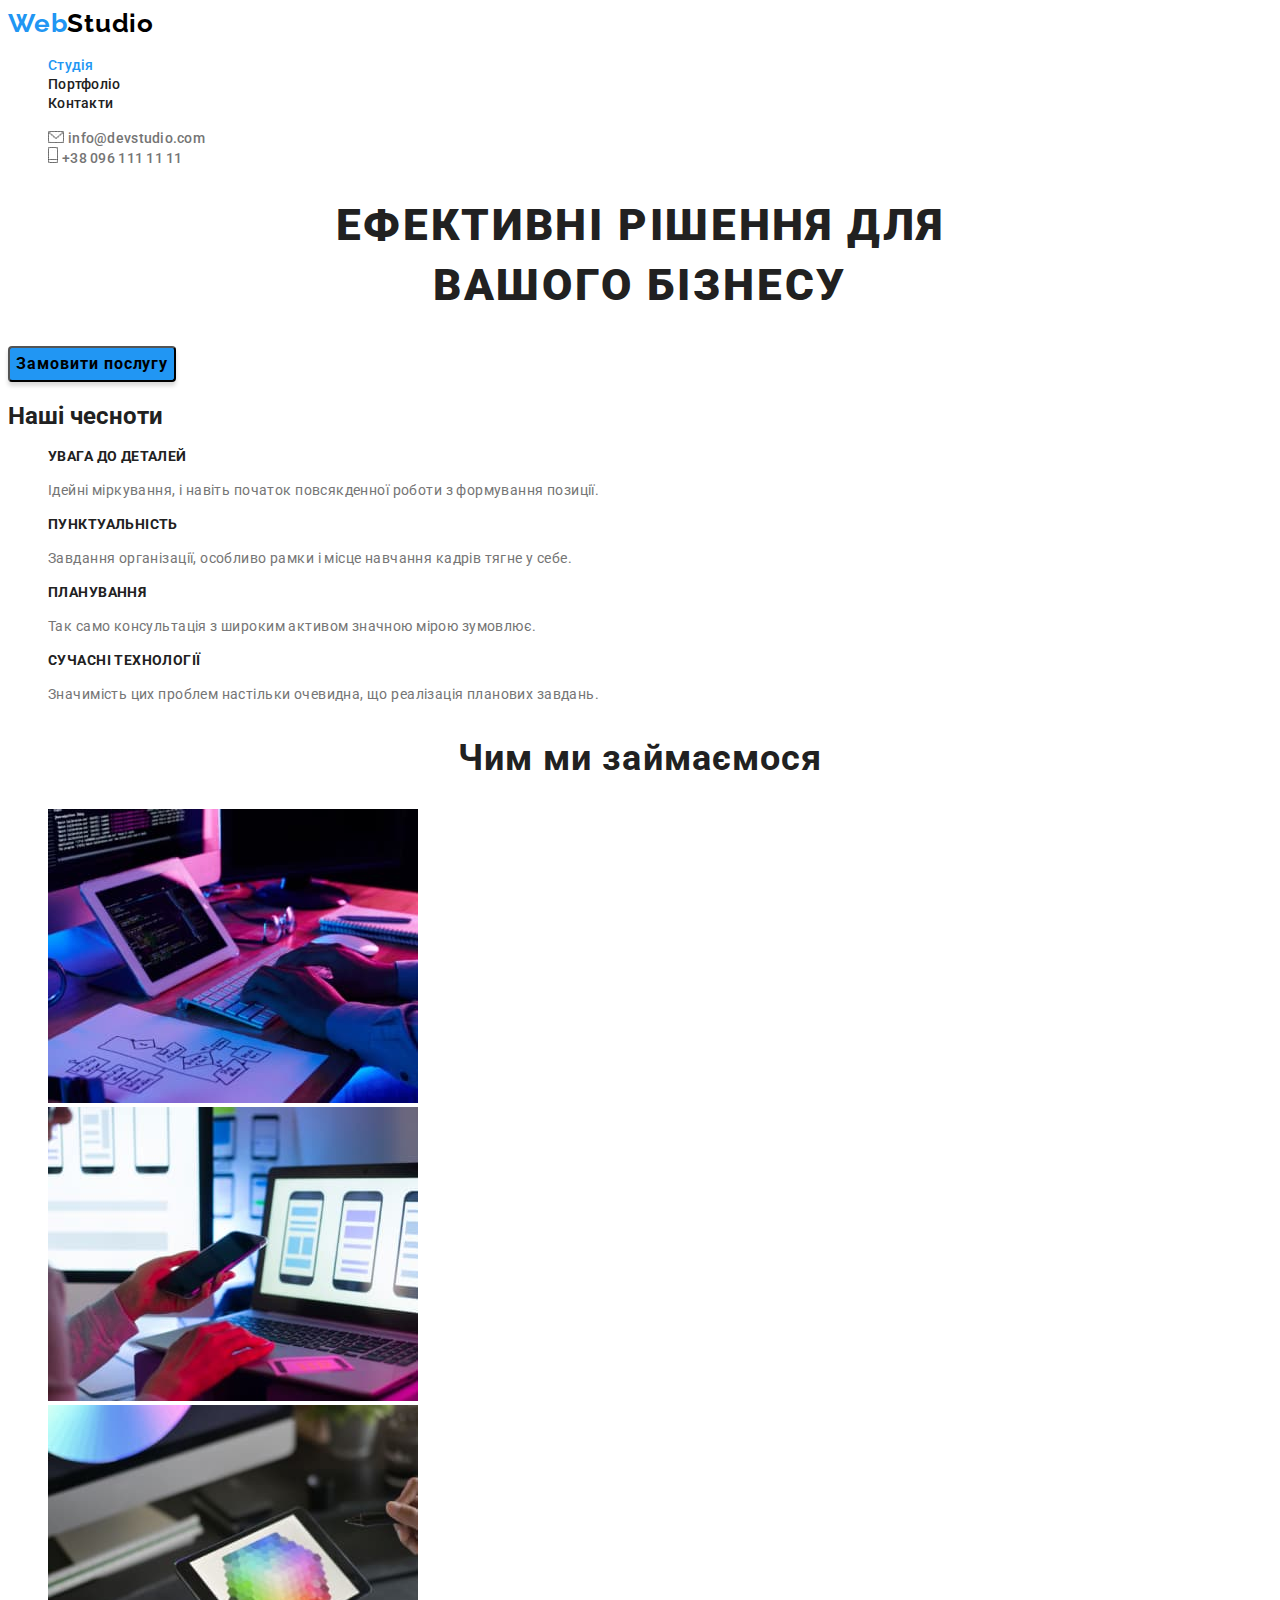
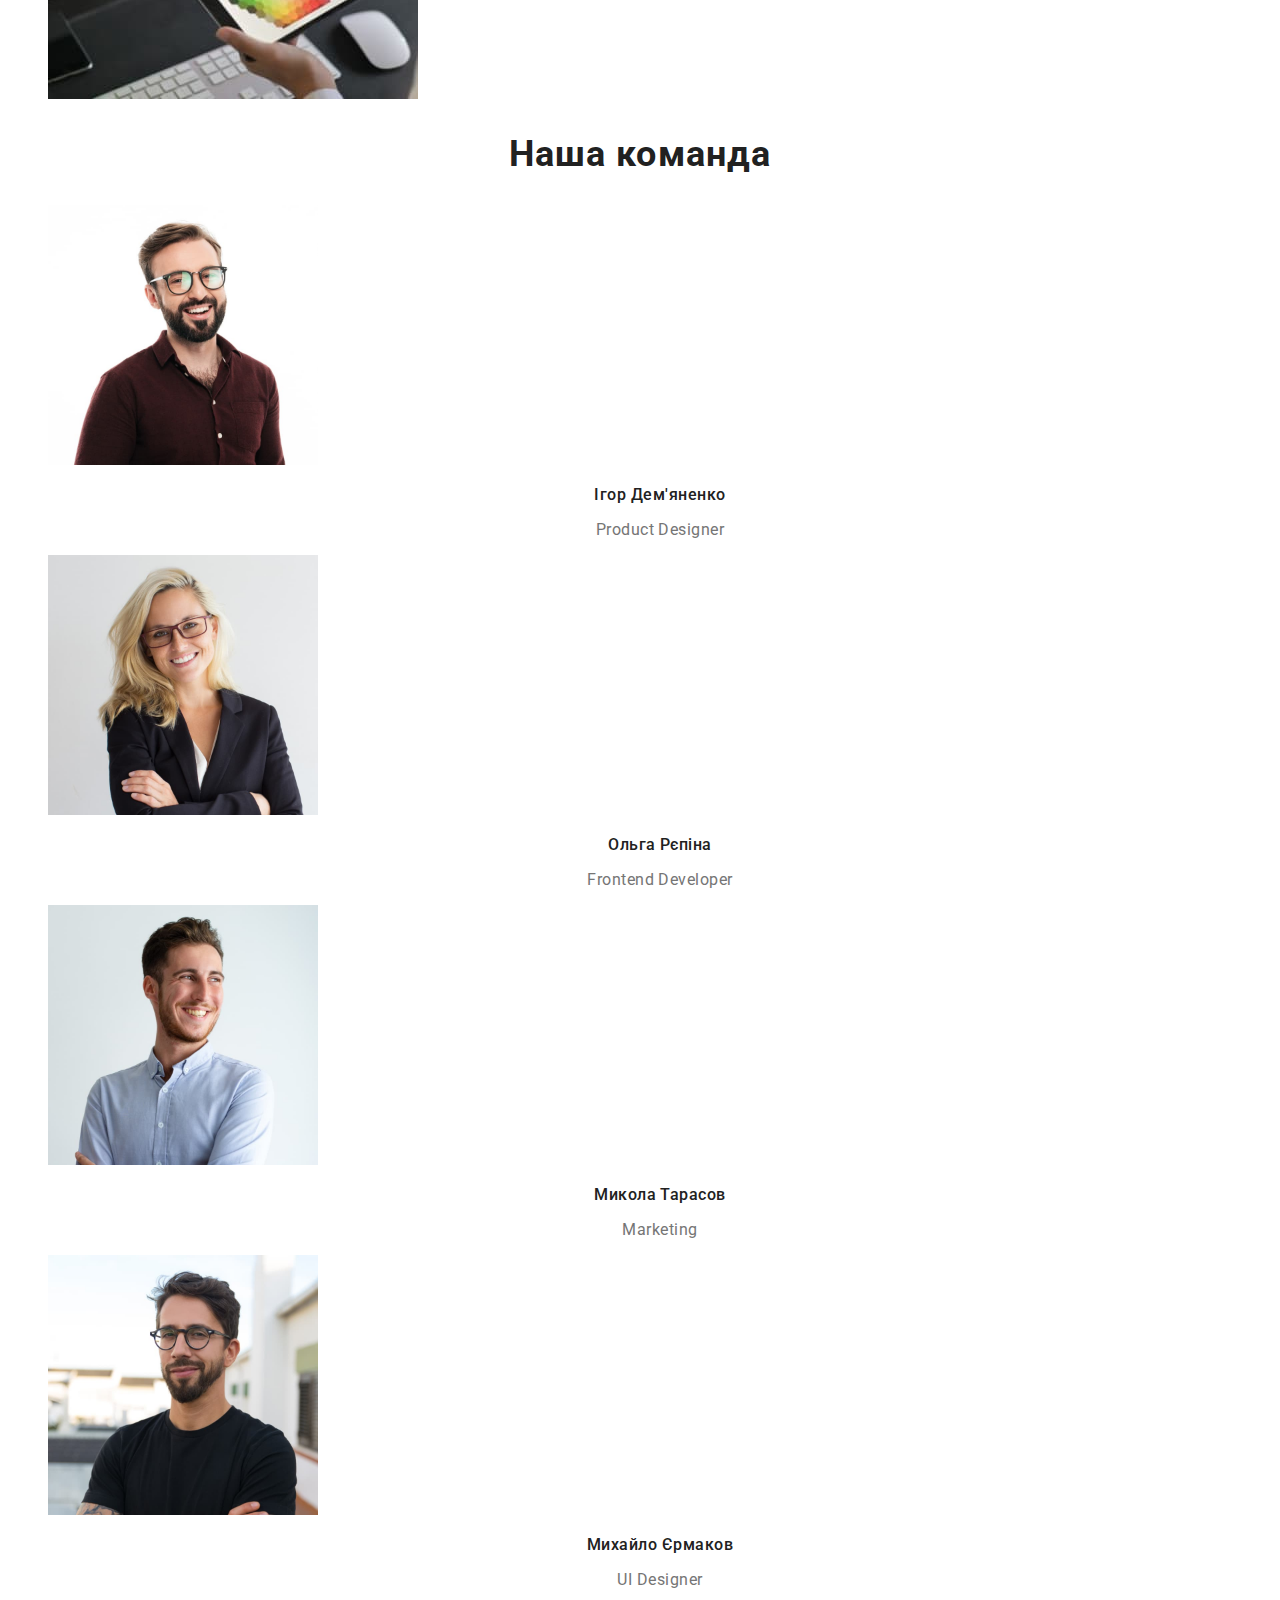
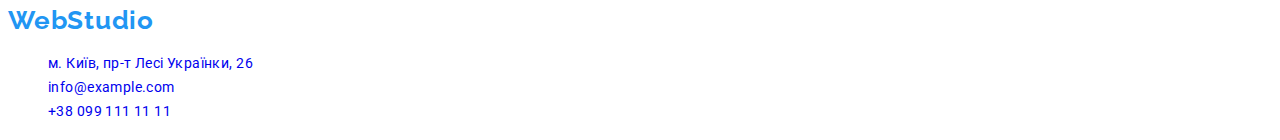
==== index.html @ ca489b7a "Друге завдання" ====
<!DOCTYPE html>
<html lang="uk">
  <head>
    <meta charset="UTF-8" />
    <meta http-equiv="X-UA-Compatible" content="IE=edge" />
    <meta name="viewport" content="width=device-width, initial-scale=1.0" />
    <title>Головна</title>
    <link rel="preconnect" href="https://fonts.googleapis.com" />
    <link rel="preconnect" href="https://fonts.gstatic.com" crossorigin />
    <link
      href="https://fonts.googleapis.com/css2?family=Raleway:wght@700&family=Roboto:wght@400;500;700;900&display=swap"
      rel="stylesheet"
    />
    <link rel="stylesheet" href="./css/styles.css" />
  </head>
  <body>
    <!-- Header -->
    <header>
      <nav class="header-nav">
        <a class="logo link" href="./index.html"
          >Web<span class="header-span-studio">Studio</span></a
        >
        <ul class="site-nav list">
          <li>
            <a class="header-list-link current link" href="./index.html"
              >Студія</a
            >
          </li>
          <li>
            <a class="header-list-link link" href="./portfolio.html"
              >Портфоліо</a
            >
          </li>
          <li>
            <a class="header-list-link link" href="#contacts">Контакти</a>
          </li>
        </ul>
      </nav>
      <ul class="list">
        <li>
          <img class="header-icon" src="./img/envelope.jpg" alt="конверт" />
          <a
            class="header-contact link"
            href="mailto:info@devstudio.com"
            target="_blank"
            >info@devstudio.com</a
          >
        </li>
        <li>
          <img class="header-icon" src="./img/telephone.jpg" alt="телефон" />
          <a
            class="header-contact link"
            href="tel:+380961111111"
            target="_blank"
            >+38 096 111 11 11</a
          >
        </li>
      </ul>
    </header>
    <main>
      <!-- Hero -->
      <section class="hero">
        <h1 class="hero-title">
          ЕФЕКТИВНІ РІШЕННЯ ДЛЯ <br />
          ВАШОГО БІЗНЕСУ
        </h1>
        <button class="modal-btn" type="button">Замовити послугу</button>
      </section>
      <!-- About -->
      <section class="about">
        <h2>Наші чесноти</h2>
        <ul class="about list">
          <li>
            <h3 class="about-title">УВАГА ДО ДЕТАЛЕЙ</h3>
            <p class="about-text">
              Ідейні міркування, і навіть початок повсякденної роботи з
              формування позиції.
            </p>
          </li>
          <li>
            <h3 class="about-title">ПУНКТУАЛЬНІСТЬ</h3>
            <p class="about-text">
              Завдання організації, особливо рамки і місце навчання кадрів тягне
              у себе.
            </p>
          </li>
          <li>
            <h3 class="about-title">ПЛАНУВАННЯ</h3>
            <p class="about-text">
              Так само консультація з широким активом значною мірою зумовлює.
            </p>
          </li>
          <li>
            <h3 class="about-title">СУЧАСНІ ТЕХНОЛОГІЇ</h3>
            <p class="about-text">
              Значимість цих проблем настільки очевидна, що реалізація планових
              завдань.
            </p>
          </li>
        </ul>
        <!-- Work -->
        <section class="work">
          <h2 class="work-title">Чим ми займаємося</h2>
          <ul class="work-list list">
            <li>
              <img
                src="./img/main-1.jpg"
                alt="photo1"
                width="370"
                height="294"
              />
            </li>
            <li>
              <img
                src="./img/main-2.jpg"
                alt="photo1"
                width="370"
                height="294"
              />
            </li>
            <li>
              <img
                src="./img/main-3.jpg"
                alt="photo1"
                width="370"
                height="294"
              />
            </li>
          </ul>
        </section>
      </section>
      <!-- Team -->
      <section class="team">
        <h2 class="team-title">Наша команда</h2>
        <ul class="team-list list">
          <li>
            <img
              src="./img/product-designer-1.jpg"
              alt="Ігор Дем'яненко Product Designer"
              width="270"
              height="260"
            />
            <h3 class="team-member-title" lang="uk">Ігор Дем'яненко</h3>
            <p class="team-member-text" lang="en">Product Designer</p>
          </li>
          <li>
            <img
              src="./img/frontend-developer-2.jpg"
              alt="Ольга Рєпіна Frontend Developer"
              width="270"
              height="260"
            />
            <h3 class="team-member-title" lang="uk">Ольга Рєпіна</h3>
            <p class="team-member-text" lang="en">Frontend Developer</p>
          </li>
          <li>
            <img
              src="./img/marketing-3.jpg"
              alt="Микола Тарасов Marketing"
              width="270"
              height="260"
            />
            <h3 class="team-member-title" lang="uk">Микола Тарасов</h3>
            <p class="team-member-text" lang="en">Marketing</p>
          </li>
          <li>
            <img
              src="./img/ui-designer-4.jpg"
              alt="Михайло Єрмаков UI Designer"
              width="270"
              height="260"
            />
            <h3 class="team-member-title" lang="uk">Михайло Єрмаков</h3>
            <p class="team-member-text" lang="en">UI Designer</p>
          </li>
        </ul>
      </section>
    </main>
    <footer>
      <a class="link logo" href="./index.html"
        >Web<span class="footer-span-studio">Studio</span></a
      >
      <address id="contacts" class="address">
        <ul class="address list">
          <li>
            <a
              class="footer-address link"
              href="https://goo.gl/maps/52CHACWSyZtGmyh28"
              target="_blank"
              >м. Київ, пр-т Лесі Українки, 26</a
            >
          </li>
          <li>
            <a
              class="footer-contact link"
              href="mailto:info@example.com"
              target="_blank"
              >info@example.com</a
            >
          </li>
          <li>
            <a
              class="footer-contact link"
              href="tel:+380991111111"
              target="_blank"
              >+38 099 111 11 11</a
            >
          </li>
        </ul>
      </address>
    </footer>
  </body>
</html>
---- css/styles.css ----
:root {
  --main-font: Roboto, sans-serif;
  --secondary-font: Raleway, sans-serif;
  --accent-color: #2196f3;
  --primary-text-color: #212121;
  --description-text-color: #757575;
  --white-text-color: #ffffff;
  --background-bt: #f5f4fa;
}

body {
  font-family: var(--main-font);
  color: var(--primary-text-color);
}

.list {
  list-style: none;
}

.link {
  text-decoration: none;
}

/* ===Start components=== */
.logo {
  font-family: var(--secondary-font);
  font-weight: 700;
  font-size: 26px;
  line-height: 1.19;
  letter-spacing: 0.03em;
  color: var(--accent-color);
}

/* ===End components=== */

/*===Start header===*/
.header-span-studio {
  font-family: var(--secondary-font);
  font-weight: 700;
  font-size: 26px;
  line-height: 1.19;
  letter-spacing: 0.03em;
  color: #000000;
}

.header-list-link {
  font-weight: 500;
  font-size: 14px;
  line-height: 1.14;
  letter-spacing: 0.02em;
  color: inherit;
}

.header-list-link:hover,
.header-list-link:focus {
  color: var(--accent-color);
}

.current {
  color: var(--accent-color);
}

.header-contact {
  font-weight: 500;
  font-size: 14px;
  line-height: 1.14;
  letter-spacing: 0.02em;
  color: var(--description-text-color);
}

.header-contact:hover,
.header-contact:focus {
  color: var(--accent-color);
}

/*===End header===*/

/*===Start hero===*/

.modal-btn {
  font-family: inherit;
  font-weight: 700;
  font-size: 16px;
  line-height: 1.88;
  display: flex;
  align-items: center;
  text-align: center;
  letter-spacing: 0.06em;
  /* color: var(--white-text-color); */
  background-color: var(--accent-color);
  cursor: pointer;
  box-shadow: 0px 4px 4px rgba(0, 0, 0, 0.15);
  border-radius: 4px;
}

.modal-btn:hover,
.modal-btn:focus {
  color: var(--white-text-color);
  background-color: var(--accent-color);
}

.hero-title {
  font-weight: 900;
  font-size: 44px;
  line-height: 1.36;
  text-align: center;
  letter-spacing: 0.06em;
  text-transform: uppercase;
  /* color: var(--white-text-color); */
}

/* ===end hero===*/

/*===Start about===*/
.about-title {
  font-weight: 700;
  font-size: 14px;
  line-height: 1.14;
  letter-spacing: 0.03em;
  text-transform: uppercase;
}

.about-text {
  font-size: 14px;
  line-height: 1.71;
  letter-spacing: 0.03em;
  color: var(--description-text-color);
}

/*===End about===*/

/*===Start work===*/
.work-title {
  font-weight: 700;
  font-size: 36px;
  line-height: 1.17;
  text-align: center;
  letter-spacing: 0.03em;
}

/*===End work===*/

/*===Start team===*/
.team-title {
  font-weight: 700;
  font-size: 36px;
  line-height: 1.17;
  text-align: center;
  letter-spacing: 0.03em;
}

.team-member-title {
  font-weight: 500;
  font-size: 16px;
  line-height: 1.19;
  text-align: center;
  letter-spacing: 0.03em;
}

.team-member-text {
  font-size: 16px;
  line-height: 1.19;
  text-align: center;
  letter-spacing: 0.03em;
  color: var(--description-text-color);
}

/*===End team===*/

/*===Start footer===*/
.address {
  font-style: normal;
}

.footer-span-studio {
  font-family: var(--secondary-font);
  font-weight: 700;
  font-size: 26px;
  line-height: 1.19;
  letter-spacing: 0.03em;
  /* color: var(--white-text-color); */
}

.footer-address {
  font-size: 14px;
  line-height: 1.71;
  letter-spacing: 0.03em;
  /* color: var(--white-text-color); */
}

.footer-contact {
  font-size: 14px;
  line-height: 1.71;
  letter-spacing: 0.03em;
  /* color: rgba(255, 255, 255, 0.6); */
}

.footer-address:hover,
.footer-address:focus,
.footer-contact:hover,
.footer-contact:focus {
  color: var(--accent-color);
}

/*=====Portfolio=====*/

.button {
  font-family: inherit;
  font-weight: 500;
  font-size: 16px;
  line-height: 1.63;
  text-align: center;
  letter-spacing: 0.03em;
  color: inherit;
  cursor: pointer;

  background: var(--background-bt);
  border-radius: 4px;
}

.button:hover,
.button:focus {
  color: var(--white-text-color);
  background-color: var(--accent-color);
  box-shadow: 0px 3px 1px rgba(0, 0, 0, 0.1), 0px 1px 2px rgba(0, 0, 0, 0.08),
    0px 2px 2px rgba(0, 0, 0, 0.12);
  border-radius: 4px;
}

.header-icon {
  background: var(--description-text-color);
}

.galary-title {
  font-weight: 700;
  font-size: 18px;
  line-height: 2;
  letter-spacing: 0.06em;
}

.galary-text {
  font-size: 16px;
  line-height: 1.88;
  letter-spacing: 0.03em;
  color: var(--description-text-color);
}
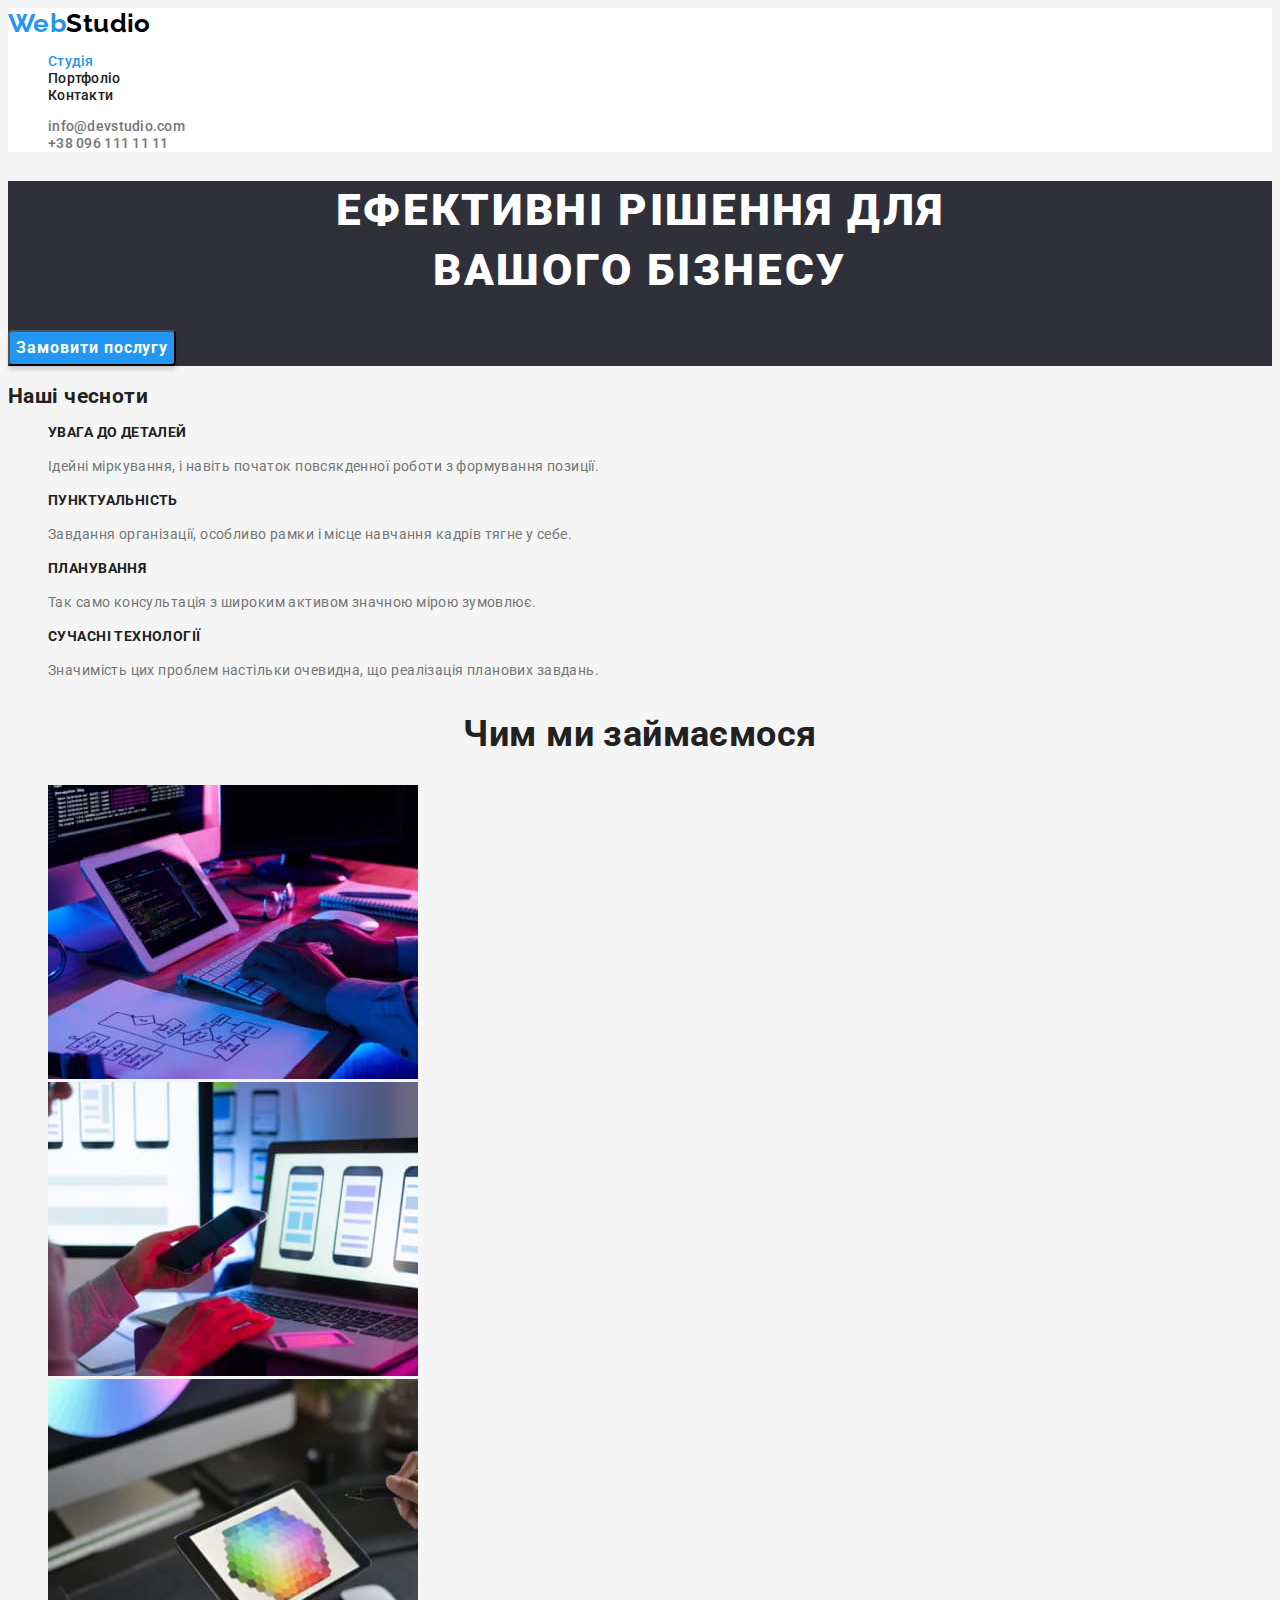
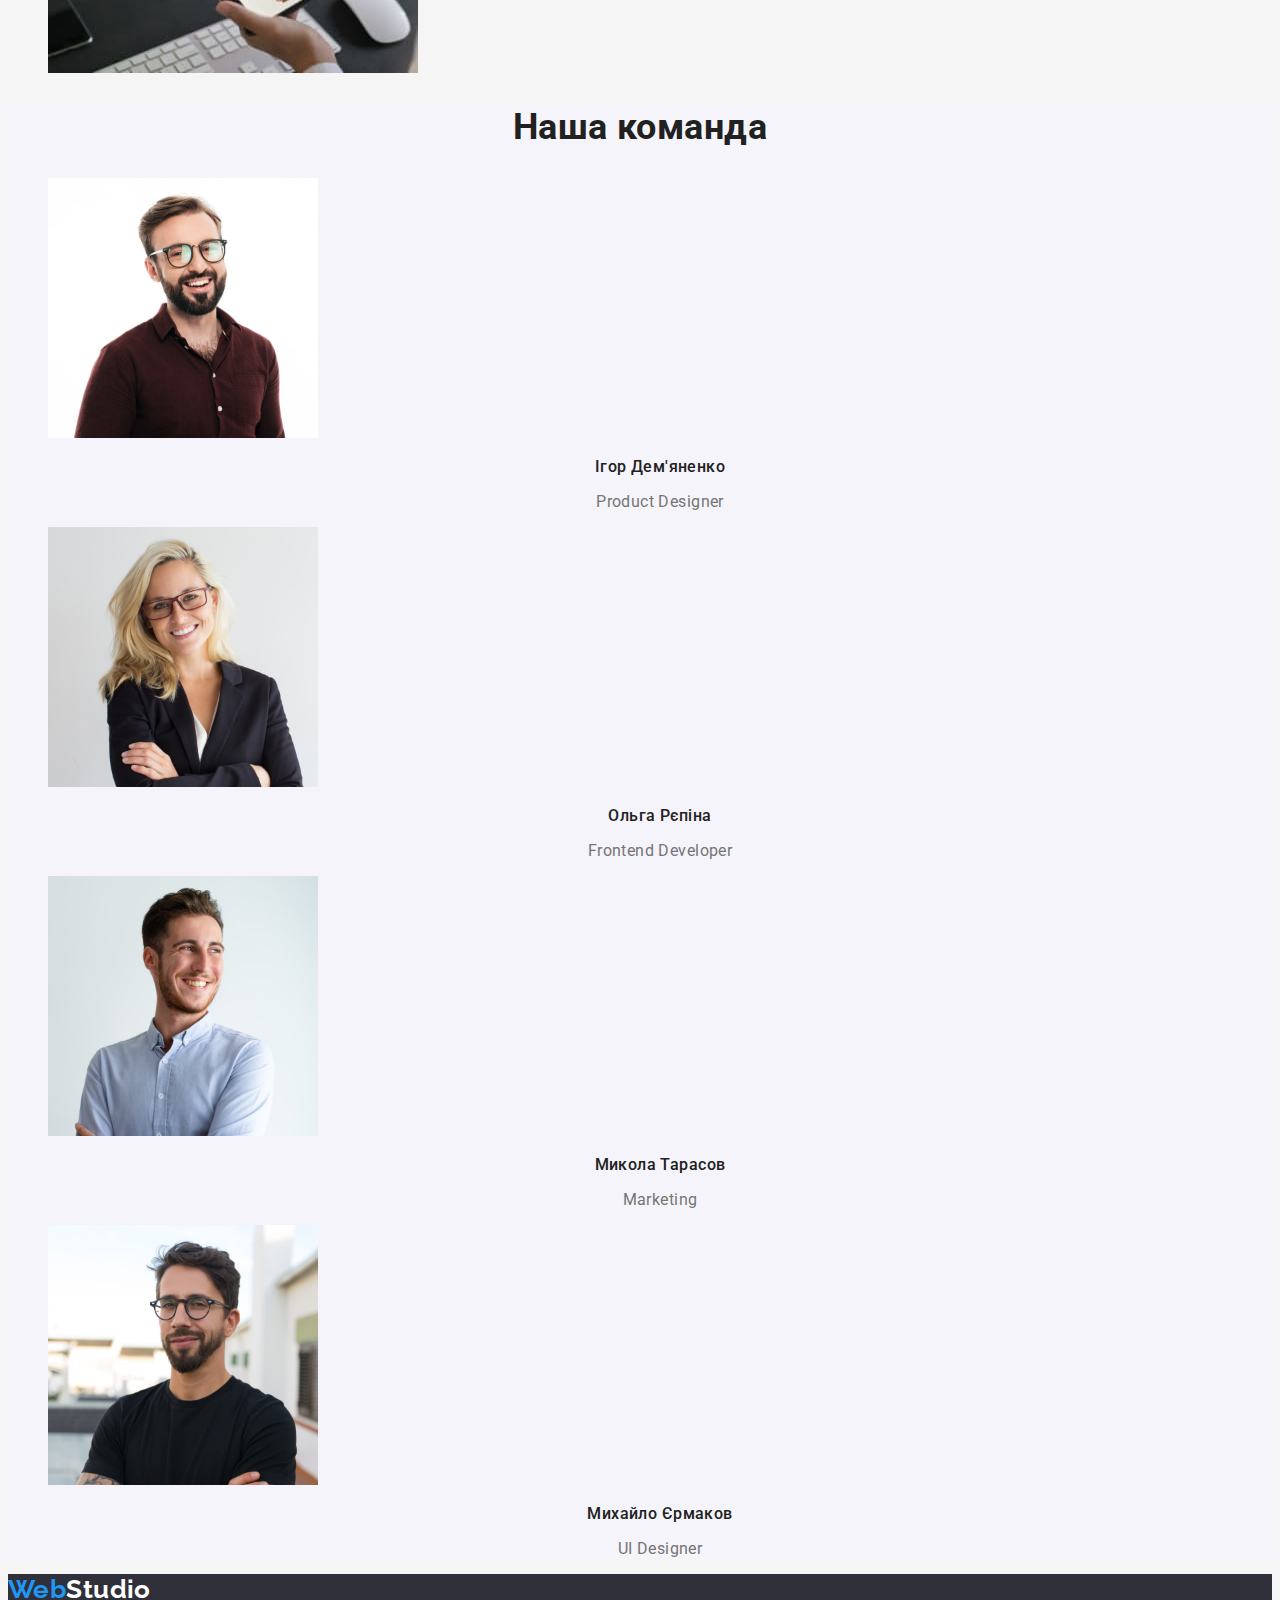
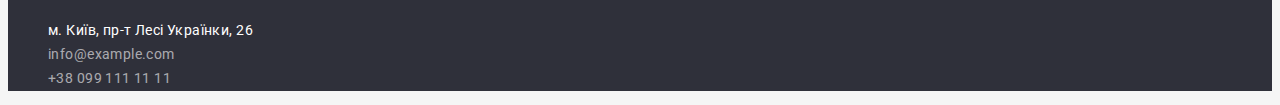
==== commit 0e42b96b: "Друга спроба здачі 2го завдання" ====
--- a/index.html
+++ b/index.html
@@ -15,7 +15,7 @@
   </head>
   <body>
     <!-- Header -->
-    <header>
+    <header class="header">
       <nav class="header-nav">
         <a class="logo link" href="./index.html"
           >Web<span class="header-span-studio">Studio</span></a
@@ -38,7 +38,6 @@
       </nav>
       <ul class="list">
         <li>
-          <img class="header-icon" src="./img/envelope.jpg" alt="конверт" />
           <a
             class="header-contact link"
             href="mailto:info@devstudio.com"
@@ -47,7 +46,6 @@
           >
         </li>
         <li>
-          <img class="header-icon" src="./img/telephone.jpg" alt="телефон" />
           <a
             class="header-contact link"
             href="tel:+380961111111"
@@ -176,7 +174,7 @@
         </ul>
       </section>
     </main>
-    <footer>
+    <footer class="footer">
       <a class="link logo" href="./index.html"
         >Web<span class="footer-span-studio">Studio</span></a
       >
--- a/css/styles.css
+++ b/css/styles.css
@@ -4,13 +4,20 @@
   --accent-color: #2196f3;
   --primary-text-color: #212121;
   --description-text-color: #757575;
-  --white-text-color: #ffffff;
+  --white-color: #ffffff;
   --background-bt: #f5f4fa;
+  --logo-color: #000000;
+  --hero-footer-bkrnd-color: #2f303a;
+  --main-bkrnd-color: #f5f5f5;
+  --team-bkrnd-color: #f5f4fa;
 }
 
 body {
   font-family: var(--main-font);
   color: var(--primary-text-color);
+  background-color: var(--main-bkrnd-color);
+  font-size: 14px;
+  letter-spacing: 0.03em;
 }
 
 .list {
@@ -27,25 +34,26 @@
   font-weight: 700;
   font-size: 26px;
   line-height: 1.19;
-  letter-spacing: 0.03em;
   color: var(--accent-color);
 }
 
 /* ===End components=== */
 
 /*===Start header===*/
+.header {
+  background-color: var(--white-color);
+}
+
 .header-span-studio {
   font-family: var(--secondary-font);
   font-weight: 700;
   font-size: 26px;
   line-height: 1.19;
-  letter-spacing: 0.03em;
-  color: #000000;
+  color: var(--logo-color);
 }
 
 .header-list-link {
   font-weight: 500;
-  font-size: 14px;
   line-height: 1.14;
   letter-spacing: 0.02em;
   color: inherit;
@@ -62,7 +70,6 @@
 
 .header-contact {
   font-weight: 500;
-  font-size: 14px;
   line-height: 1.14;
   letter-spacing: 0.02em;
   color: var(--description-text-color);
@@ -76,6 +83,10 @@
 /*===End header===*/
 
 /*===Start hero===*/
+
+.hero {
+  background-color: var(--hero-footer-bkrnd-color);
+}
 
 .modal-btn {
   font-family: inherit;
@@ -86,7 +97,7 @@
   align-items: center;
   text-align: center;
   letter-spacing: 0.06em;
-  /* color: var(--white-text-color); */
+  color: var(--white-color);
   background-color: var(--accent-color);
   cursor: pointer;
   box-shadow: 0px 4px 4px rgba(0, 0, 0, 0.15);
@@ -95,7 +106,7 @@
 
 .modal-btn:hover,
 .modal-btn:focus {
-  color: var(--white-text-color);
+  color: var(--white-color);
   background-color: var(--accent-color);
 }
 
@@ -106,7 +117,7 @@
   text-align: center;
   letter-spacing: 0.06em;
   text-transform: uppercase;
-  /* color: var(--white-text-color); */
+  color: var(--white-color);
 }
 
 /* ===end hero===*/
@@ -114,16 +125,13 @@
 /*===Start about===*/
 .about-title {
   font-weight: 700;
-  font-size: 14px;
+  font-size: inherit;
   line-height: 1.14;
-  letter-spacing: 0.03em;
   text-transform: uppercase;
 }
 
 .about-text {
-  font-size: 14px;
   line-height: 1.71;
-  letter-spacing: 0.03em;
   color: var(--description-text-color);
 }
 
@@ -135,18 +143,20 @@
   font-size: 36px;
   line-height: 1.17;
   text-align: center;
-  letter-spacing: 0.03em;
 }
 
 /*===End work===*/
 
 /*===Start team===*/
+.team {
+  background-color: var(--team-bkrnd-color);
+}
+
 .team-title {
   font-weight: 700;
   font-size: 36px;
   line-height: 1.17;
   text-align: center;
-  letter-spacing: 0.03em;
 }
 
 .team-member-title {
@@ -154,14 +164,12 @@
   font-size: 16px;
   line-height: 1.19;
   text-align: center;
-  letter-spacing: 0.03em;
 }
 
 .team-member-text {
   font-size: 16px;
   line-height: 1.19;
   text-align: center;
-  letter-spacing: 0.03em;
   color: var(--description-text-color);
 }
 
@@ -177,22 +185,17 @@
   font-weight: 700;
   font-size: 26px;
   line-height: 1.19;
-  letter-spacing: 0.03em;
-  /* color: var(--white-text-color); */
+  color: var(--white-color);
 }
 
 .footer-address {
-  font-size: 14px;
   line-height: 1.71;
-  letter-spacing: 0.03em;
-  /* color: var(--white-text-color); */
+  color: var(--white-color);
 }
 
 .footer-contact {
-  font-size: 14px;
   line-height: 1.71;
-  letter-spacing: 0.03em;
-  /* color: rgba(255, 255, 255, 0.6); */
+  color: rgba(255, 255, 255, 0.6);
 }
 
 .footer-address:hover,
@@ -202,6 +205,12 @@
   color: var(--accent-color);
 }
 
+.footer {
+  background-color: var(--hero-footer-bkrnd-color);
+}
+
+/*===End footer===*/
+
 /*=====Portfolio=====*/
 
 .button {
@@ -210,7 +219,7 @@
   font-size: 16px;
   line-height: 1.63;
   text-align: center;
-  letter-spacing: 0.03em;
+  letter-spacing: inherit;
   color: inherit;
   cursor: pointer;
 
@@ -220,17 +229,13 @@
 
 .button:hover,
 .button:focus {
-  color: var(--white-text-color);
+  color: var(--white-color);
   background-color: var(--accent-color);
   box-shadow: 0px 3px 1px rgba(0, 0, 0, 0.1), 0px 1px 2px rgba(0, 0, 0, 0.08),
     0px 2px 2px rgba(0, 0, 0, 0.12);
   border-radius: 4px;
 }
 
-.header-icon {
-  background: var(--description-text-color);
-}
-
 .galary-title {
   font-weight: 700;
   font-size: 18px;
@@ -241,6 +246,5 @@
 .galary-text {
   font-size: 16px;
   line-height: 1.88;
-  letter-spacing: 0.03em;
-  color: var(--description-text-color);
-}
+  color: var(--description-text-color);
+}
